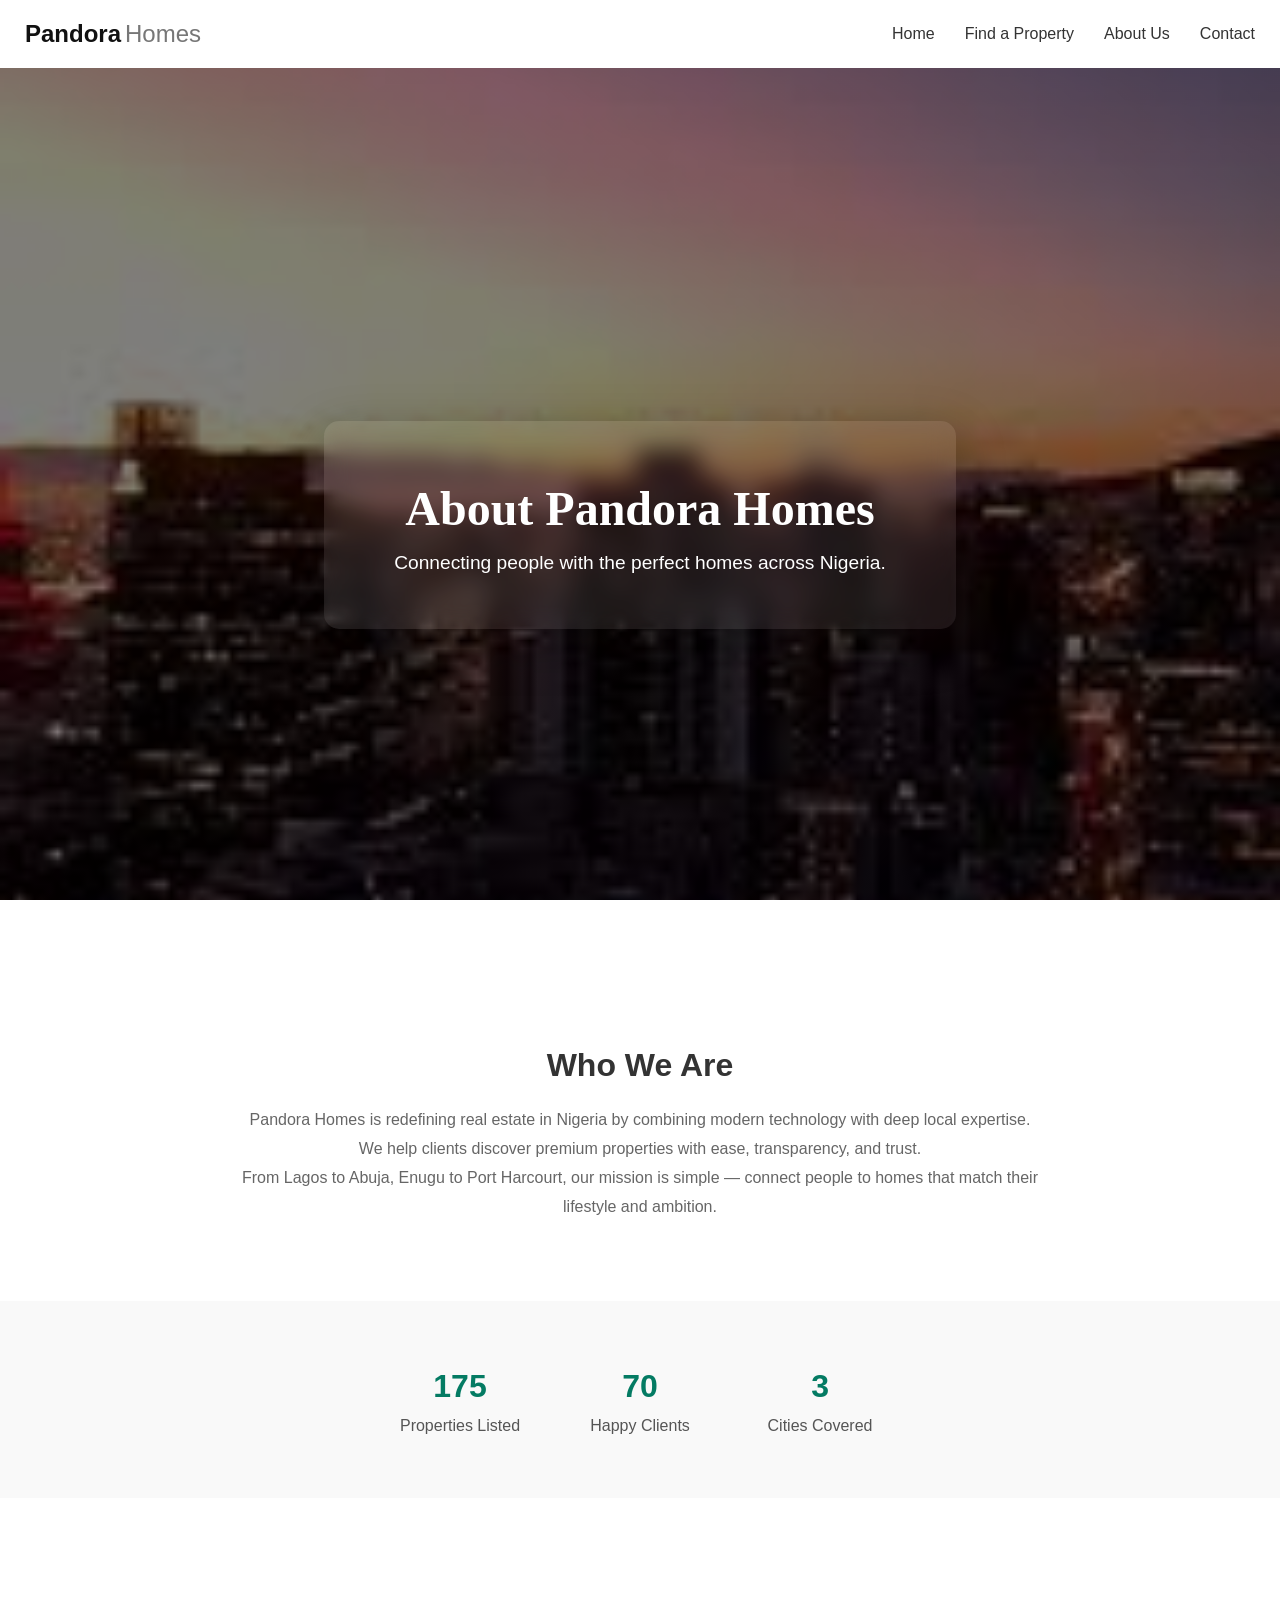
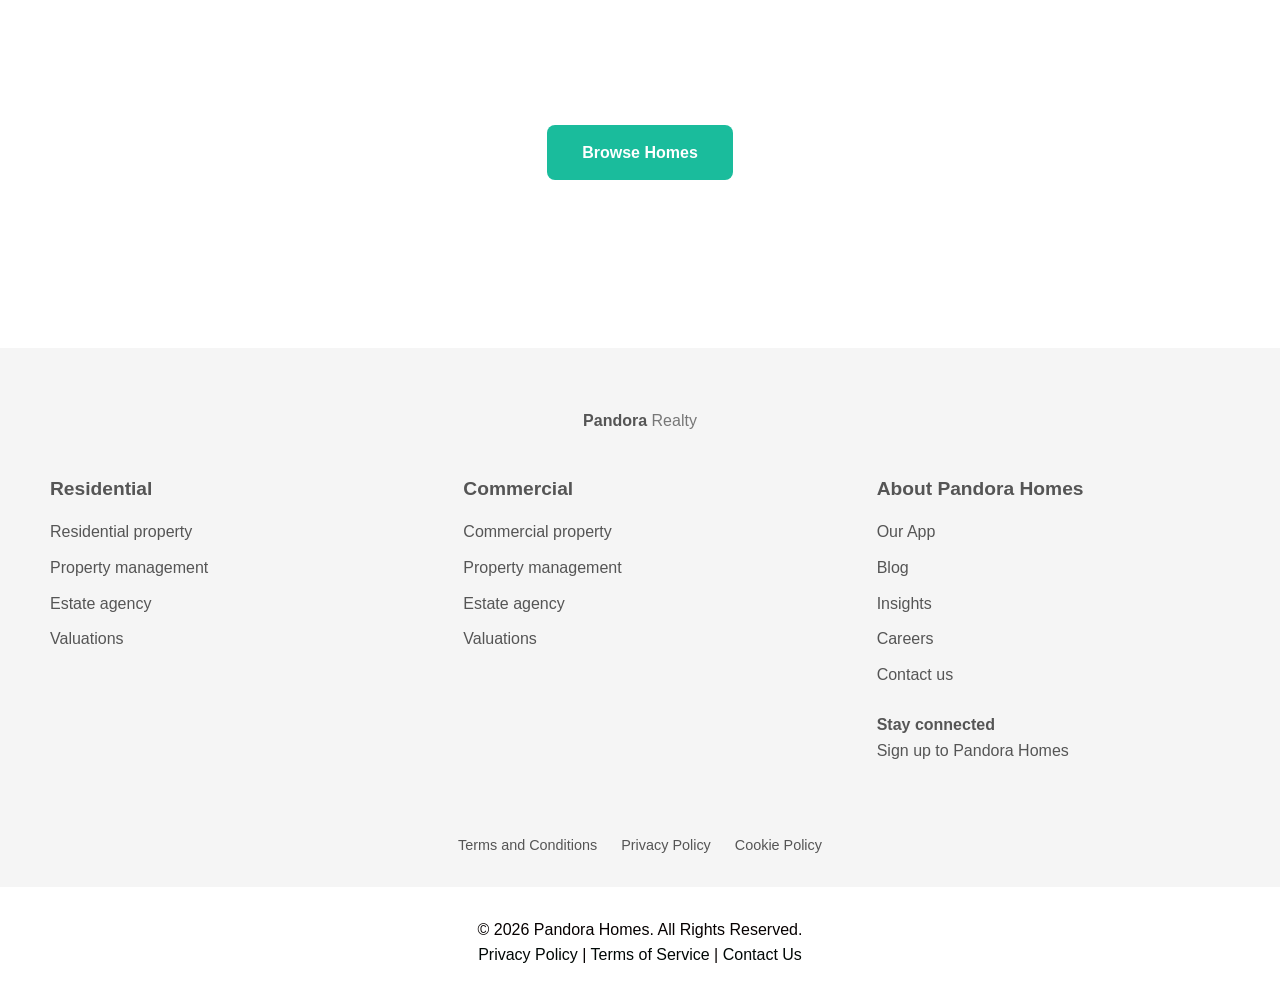
==== about.html @ b4a7bf01 "initial commit" ====
<!DOCTYPE html>
<html lang="en">
<head>
    <meta charset="UTF-8">
    <meta name="viewport" content="width=device-width, initial-scale=1.0">
    <title>About - Pandora Homes</title>
    <link rel="stylesheet" href="style.css">
</head>
<body>

<!-- HEADER -->
<header>

    <!-- MENU ICON (LEFT) -->
    <div class="menu-icon" onclick="toggleMenu()">☰</div>

    <!-- LOGO -->
<div class="logo">
    <span class="logo-bold">Pandora</span>
    <span class="logo-light">Homes</span>
</div>

    <!-- DESKTOP NAV -->
    <nav class="desktop-nav">
        <ul>
            <li><a href="index.html">Home</a></li>
            <li><a href="listings.html">Find a Property</a></li>
            <li><a href="about.html">About Us</a></li>
            <li><a href="contact.html">Contact</a></li>
        </ul>
    </nav>

</header>

<!-- MOBILE MENU (IMPORTANT: place RIGHT AFTER header) -->
<div class="mobile-menu" id="mobileMenu">

    <div class="close-btn" onclick="toggleMenu()">✕</div>

    <a href="index.html">Home</a>
    <a href="listings.html">Find a Property</a>
    <a href="about.html">About Us</a>
    <a href="contact.html">Contact Us</a>
    <a href="#">Careers</a>
    <a href="#">Insights</a>
</div>

<div id="page-content">

<!-- HERO / INTRO SECTION -->
<section class="hero about-hero">
    <div class="hero-overlay">
        <h1 class="fade-in">About Pandora Homes</h1>
        <p class="fade-in delay">
            Connecting people with the perfect homes across Nigeria.
        </p>
    </div>
</section>

<!-- ABOUT SECTION -->
<section class="about-story">

    <div class="about-container">
        <h2>Who We Are</h2>

        <p>
            Pandora Homes is redefining real estate in Nigeria by combining 
            modern technology with deep local expertise. We help clients 
            discover premium properties with ease, transparency, and trust.
        </p>

        <p>
            From Lagos to Abuja, Enugu to Port Harcourt, our mission is simple — 
            connect people to homes that match their lifestyle and ambition.
        </p>
    </div>

</section>

<section class="about-stats">

    <div class="stats-container">

        <div class="stat-box">
            <h3 class="counter" data-target="500+">0</h3>
            <p>Properties Listed</p>
        </div>

        <div class="stat-box">
            <h3 class="counter" data-target="200+">0</h3>
            <p>Happy Clients</p>
        </div>

        <div class="stat-box">
            <h3 class="counter" data-target="10+">0</h3>
            <p>Cities Covered</p>
        </div>

    </div>

</section>

<section class="about-cta">
    <h2 class="reveal">Find Your Dream Property Today</h2>
    <a href="listings.html" class="cta-btn reveal">Browse Homes</a>
</section>



<!-- LOGO -->
 <section class="pre-footer">


    <div class="pre-footer-logo">
        <span class="logo-bold">Pandora</span>
        <span class="logo-light">Realty</span>
    </div>

    <div class="pre-footer-container">

        <!-- Column 1 -->
        <div class="pre-footer-col">
            <div class="accordion-header">
                Residential <span>⌄</span>
            </div>
            <ul class="accordion-content">
                <li>Residential property</li>
                <li>Property management</li>
                <li>Estate agency</li>
                <li>Valuations</li>
            </ul>
        </div>

        <!-- Column 2 -->
        <div class="pre-footer-col">
            <div class="accordion-header">
                Commercial <span>⌄</span>
            </div>
            <ul class="accordion-content">
                <li>Commercial property</li>
                <li>Property management</li>
                <li>Estate agency</li>
                <li>Valuations</li>
            </ul>
        </div>

        <!-- Column 3 -->
        <div class="pre-footer-col">
            <div class="accordion-header">
                About Pandora Homes <span>⌄</span>
            </div>
            <ul class="accordion-content">
                <li>Our App</li>
                <li>Blog</li>
                <li>Insights</li>
                <li>Careers</li>
                <li>Contact us</li>
            </ul>

            <div class="stay-connected">
                <h4>Stay connected</h4>
                <p>Sign up to Pandora Homes</p>
            </div>
        </div>

    </div>

    <!-- Social Icons -->
    <div class="social-icons">
        <i class="fab fa-facebook-f"></i>
        <i class="fab fa-pinterest-p"></i>
        <i class="fab fa-linkedin-in"></i>
        <i class="fab fa-twitter"></i>
        <i class="fab fa-instagram"></i>
        <i class="fab fa-youtube"></i>
    </div>

    <!-- Bottom Links -->
    <div class="footer-links">
        <a href="#">Terms and Conditions</a>
        <a href="#">Privacy Policy</a>
        <a href="#">Cookie Policy</a>
    </div>

</section>

<!-- FOOTER -->
<footer>
    <p>&copy; 2026 Pandora Homes. All Rights Reserved.</p>
    <p>
        <a href="#">Privacy Policy</a> | 
        <a href="#">Terms of Service</a> | 
        <a href="contact.html">Contact Us</a> </p>
</footer>

<script src="script.js"></script>

</div>

</body>
</html>
---- style.css ----
/* =====================
   GLOBAL RESET & BODY
===================== */
* {
    margin: 0;
    padding: 0;
    box-sizing: border-box;
    font-family: 'Poppins', sans-serif;
}

body {
    background: #ffffff;
    color: #333;
    line-height: 1.6;
}

/* LINKS */
a {
    text-decoration: none;
    color: inherit;
}

a:hover {
    color: #1abc9c;
}

/* =====================
   HEADER
===================== */
header {
    width: 100%;
    padding: 15px 25px;
    background: #ffffff;
    display: flex;
    align-items: center;
    justify-content: space-between; /* keeps layout clean */
    position: fixed;
    top: 0;
    z-index: 1000;
}

.logo {
    font-size: 1.5rem;
    display: flex;
    align-items: center;
    gap: 4px;
    font-family: 'Poppins', sans-serif;
}

.logo-bold {
    font-weight: 700;
    color: #111;
}

.logo-light {
    font-weight: 400;
    color: #777;
}

nav ul {
    list-style: none;
    display: flex;
    gap: 30px;
}

nav ul li a {
    font-weight: 500;
}

/* =====================
   HERO (WITH IMAGE)
===================== */
.hero {
    height: 100vh;
    padding: 50px 20px 20px; /* FIXED: combines top + side padding */

    background: linear-gradient(rgba(0,0,0,0.55), rgba(0,0,0,0.55)),
    url("images/hero.jpg");

    background-size: cover;
    background-position: center;
    background-attachment: fixed;

    display: flex;
    flex-direction: column;
    justify-content: center;
    align-items: center;

    text-align: center;
    color: #fff;
}



/* CLEAN HERO TITLE (FIXED DUPLICATES) */
.hero-title {
    font-family: 'Playfair Display', serif;
    font-size: 4rem;
    font-weight: 700;
    letter-spacing: 1.5px;
    text-shadow: 0 5px 20px rgba(0,0,0,0.4);
    margin-bottom: 15px;
}

.hero-subtext {
    font-weight: 700;
    font-size: 1.2rem;
    margin-bottom: 20px;
}
@media (max-width: 768px) {

    .hero-title {
        font-size: 2.3rem;
        line-height: 1.2;
        text-align: center;
        padding: 0 10px;
    }

    .hero-subtext {
        font-size: 1rem;
        padding: 0 10px;
    }
    .hero {
    padding-top: 140px; /* adjusts for header */
    height: auto;
}
}

/* HERO BUTTON */
.cta-btn {
    padding: 15px 35px;
    background: #1abc9c;
    color: #fff;
    border: none;
    border-radius: 8px;
    font-size: 1rem;
    font-weight: 600;
    cursor: pointer;
    transition: all 0.3s ease;
}

.cta-btn:hover {
    background: #16a085;
    transform: scale(1.05);
}

/* =====================
   SEARCH SECTION (PREMIUM FLOAT)
===================== */
.search-section {
    text-align: center;
    padding: 60px 20px 20px;
    background: transparent;
    margin-top: -120px; /* pulls into hero */
    position: relative;
    z-index: 10;
}

.search-section h1 {
    font-size: 2.5rem;
    margin-bottom: 10px;
}

.search-section p {
    color: #666;
    margin-bottom: 25px;
}

/* FLOATING GLASS SEARCH BOX */
.search-box {
    background: rgba(255, 255, 255, 0.95);
    backdrop-filter: blur(12px);

    padding: 25px;
    border-radius: 15px;

    display: flex;
    gap: 10px;
    flex-wrap: wrap;
    justify-content: center;

    box-shadow: 0 20px 50px rgba(0,0,0,0.15);
    max-width: 950px;
    margin: auto;
    width: 100%;
}


/* Inputs */
.search-box input,
.search-box select {
    padding: 12px 15px;
    border: 1px solid #ddd;
    border-radius: 8px;
    min-width: 160px;
}

/* Button */
.search-box button {
    padding: 12px 25px;
    background: #1abc9c;
    color: #fff;
    border: none;
    border-radius: 8px;
    cursor: pointer;
    font-weight: 600;
}

.search-box button:hover {
    background: #16a085;
}
@media (max-width: 768px) {

    .search-box {
        flex-direction: column;
        align-items: stretch;
        gap: 12px;
    }

    .search-box input,
    .search-box select,
    .search-box button {
        width: 100%;
    }
}
@media (max-width: 768px) {

    .search-section {
        margin-top: -80px;
        padding: 40px 15px 10px;
    }
}

/* =====================
   PROPERTY GRID
===================== */
/* 1. THE GRID - Base style (Small Phones) */
.properties {
    display: grid;
    grid-template-columns: 1fr; /* Default: 1 column for small phones */
    gap: 20px;
    padding: 20px 15px;
    background-color: #f4f7f6;
    max-width: 1400px;
    margin: 0 auto;
}

/* 2. MEDIUM SCREENS (Large Phones & Tablets) 
   When screen is wider than 600px, switch to 2 columns */
@media (min-width: 600px) {
    .properties {
        grid-template-columns: repeat(2, 1fr); 
        gap: 25px;
        padding: 30px 5%;
    }
}

/* 3. DESKTOP SCREENS 
   When screen is wider than 1024px, switch to 3 columns */
@media (min-width: 1024px) {
    .properties {
        grid-template-columns: repeat(3, 1fr); 
        gap: 30px;
        padding: 40px 5%;
    }
}

/* --- THE REST OF YOUR CARD CSS REMAINS THE SAME --- */

.property-card {
    background: #fff;
    border-radius: 4px;
    overflow: hidden;
    box-shadow: 0 4px 12px rgba(0,0,0,0.05);
    display: flex;
    flex-direction: column;
    height: 100%;
    border: 1px solid #eaeaea;
}

/* Ensure the image height is consistent */
.card-image-container {
    position: relative;
    width: 100%;
    height: 280px; 
}

.card-image-container img {
    width: 100%;
    height: 100%;
    object-fit: cover;
}

/* Overlay Icons (No glass background) */
.card-overlays {
    position: absolute;
    bottom: 15px;
    right: 15px;
    display: flex;
    gap: 12px;
}

.overlay-icon {
    background: none; 
    backdrop-filter: none;
    color: rgba(255, 255, 255, 0.9); 
    font-size: 1.2rem;
    cursor: pointer;
    text-shadow: 0 2px 4px rgba(0,0,0,0.3);
}

/* Text and Features... */
.card-text-container { padding: 25px 15px; text-align: center; }
.property-price { color: #00bf73; font-weight: 800; font-size: 1.3rem; }
.card-features-container { display: flex; justify-content: center; gap: 20px; padding: 15px; border-top: 1px solid #f0f0f0; }

/* 3. THE CARD */
.property-card {
    background: #fff;
    border-radius: 4px;
    overflow: hidden;
    box-shadow: 0 4px 12px rgba(0,0,0,0.05);
    display: flex;
    flex-direction: column;
    height: 100%;
    border: 1px solid #eaeaea;
}

/* 4. THE IMAGE */
.card-image-container {
    position: relative;
    width: 100%;
    height: 280px; 
}

.card-image-container img {
    width: 100%;
    height: 100%;
    object-fit: cover;
}

/* 5. OVERLAYS - Glass effect removed */
.badge {
    position: absolute;
    top: 15px;
    padding: 4px 10px;
    font-size: 10px;
    font-weight: 700;
    text-transform: uppercase;
}

.badge-left-green {
    left: 15px;
    background: #00bf73;
    color: white;
}

.badge-right-black {
    right: 15px;
    background: rgba(0, 0, 0, 0.7);
    color: white;
}

.card-overlays {
    position: absolute;
    bottom: 15px;
    right: 15px;
    display: flex;
    gap: 12px; /* Slight gap between icons */
}

.overlay-icon {
    /* REMOVED: background and backdrop-filter */
    background: none; 
    backdrop-filter: none;
    
    width: auto;
    height: auto;
    display: flex;
    align-items: center;
    justify-content: center;
    
    /* Set icon color to white with slight transparency to match reference */
    color: rgba(255, 255, 255, 0.9); 
    font-size: 1.2rem;
    cursor: pointer;
    text-shadow: 0 2px 4px rgba(0,0,0,0.3); /* Optional: helps icons pop against light images */
}

/* 6. TEXT CONTENT */
.card-text-container {
    padding: 25px 15px;
    text-align: center;
}

.property-title {
    font-size: 1.15rem;
    font-weight: 600;
    margin-bottom: 10px;
    color: #1a1a1a;
}

.property-price {
    font-size: 1.3rem;
    color: #00bf73;
    font-weight: 800;
    margin-bottom: 8px;
}

.property-type {
    font-size: 0.8rem;
    color: #999;
    text-transform: uppercase;
    letter-spacing: 1px;
}

/* 7. FEATURES Row */
.card-features-container {
    display: flex;
    justify-content: center;
    gap: 20px;
    padding: 15px;
    border-top: 1px solid #f0f0f0;
}

.feature-item {
    display: flex;
    align-items: center;
    gap: 6px;
    font-size: 0.95rem;
    color: #444;
}/* =====================
   FOOTER
===================== */
footer {
    background: #ffffff;
    color: #060000;
    text-align: center;
    padding: 30px;
}

footer a {
    color: #000806;
}

/* =====================
   ABOUT & CONTACT
===================== */
.about-section,
.contact-section {
    max-width: 1000px;
    margin: 150px auto 50px auto;
    padding: 50px;
    background-color: #ffffff;
    border-radius: 15px;
    box-shadow: 0 10px 25px rgba(0,0,0,0.08);
    text-align: center;
}

.contact-info {
    margin-top: 30px;
    color: #068168;
}

/* HERO SEARCH TEXT */
.hero-search-text {
    margin-top: 40px;
}

.hero-search-text h2 {
    font-size: 2rem;
    margin-bottom: 10px;
}

.hero-search-text p {
    opacity: 0.9;
}
.contact-hero {
    height: 60vh;
    background: 
    linear-gradient(rgba(0,0,0,0.6), rgba(0,0,0,0.6)),
    url("images/contact-bg.jpg");

    background-size: cover;
    background-position: center;

    display: flex;
    flex-direction: column;
    justify-content: center;
    align-items: center;

    color: #fff;
    text-align: center;
}
/* SEARCH BOX */
.search-box {
    margin-top: 20px;

    background: rgba(255,255,255,0.95);
    backdrop-filter: blur(10px);

    padding: 20px;
    border-radius: 12px;

    display: flex;
    gap: 10px;
    flex-wrap: wrap;
    justify-content: center;

    box-shadow: 0 10px 30px rgba(0,0,0,0.2);
}

.search-box input,
.search-box select {
    padding: 12px;
    border: 1px solid #ddd;
    border-radius: 6px;
}

.search-box button {
    padding: 12px 25px;
    background: #1abc9c;
    color: #fff;
    border: none;
    border-radius: 6px;
}
/* =====================
   MOBILE FIXES ONLY
===================== */
@media (max-width: 768px) {

    /* FIX HERO TEXT OVERLAP */
    .hero {
        padding-top: 50px; /* more space for fixed header on mobile */
        height: auto; /* allow content expand properly */
        padding-bottom: 60px;
    }

    /* FIX SEARCH BOX OVERLAPPING LISTINGS */
    .search-box {
        margin-bottom: 40px; /* creates space before listings */
    }

    /* KEEP SEARCH ELEMENTS CLEAN */
    .search-box input,
    .search-box select,
    .search-box button {
        max-width: 100%; /* full width on mobile */
    }
}
/* =====================
   NO RESULTS CARD
===================== */
.no-results {
    display: none; /* initially hidden */
    text-align: center;
    margin: 50px auto;
}

.no-results-card {
    display: inline-block;
    padding: 30px 40px;
    background: #fff;
    border-radius: 15px;
    box-shadow: 0 10px 25px rgba(0,0,0,0.1);
    text-align: center;
    transition: all 0.3s ease;
}

.no-results-card p {
    font-size: 1.5rem;
    font-weight: 600;
    margin-bottom: 10px;
}

.no-results-card span {
    font-size: 1rem;
    color: #555;
    margin-bottom: 20px;
    display: block;
}

.no-results-card button {
    padding: 10px 25px;
    background: #1abc9c;
    color: #fff;
    border: none;
    border-radius: 8px;
    font-weight: 600;
    cursor: pointer;
    transition: all 0.3s ease;
}

.no-results-card button:hover {
    background: #16a085;
    transform: scale(1.05);
}
/* =====================
   PRE FOOTER SECTION
===================== */
.pre-footer {
    background: #f5f5f5;
    padding: 60px 50px 30px;
}

/* DESKTOP LAYOUT */
.pre-footer-container {
    display: grid;
    grid-template-columns: repeat(3, 1fr);
    gap: 60px;
    max-width: 1200px;
    margin: auto;
    align-items: start;
}

/* LOGO */
.pre-footer-logo {
    text-align: center;
    margin-bottom: 40px;
}

.logo-text {
    font-family: 'Playfair Display', serif;
    font-size: 2.8rem; /* bigger */
    font-weight: 700;
    color: #000a08;
    letter-spacing: 1px;
}
@media (max-width: 768px) {
    .logo-text {
        font-size: 2.2rem;
    }
}
/* DESKTOP HEADERS */
.accordion-header {
    font-size: 1.2rem;
    font-weight: 600;
    margin-bottom: 15px;
    cursor: default;
}

.accordion-header span {
    display: none; /* hide arrow on desktop */
}

/* DESKTOP LIST */
.accordion-content {
    display: block;
}

.pre-footer-col ul {
    list-style: none;
    padding: 0;
}

.pre-footer-col ul li {
    margin-bottom: 10px;
    color: #555;
}

/* Stay Connected */
.stay-connected {
    margin-top: 25px;
}

/* SOCIAL ICONS */
.social-icons {
    text-align: center;
    margin-top: 40px;
    font-size: 1.8rem;
    display: flex;
    justify-content: center;
    gap: 20px;
    opacity: 0.7;
}

/* FOOTER LINKS */
.footer-links {
    text-align: center;
    margin-top: 30px;
    font-size: 0.9rem;
}

.footer-links a {
    margin: 0 10px;
    color: #555;
}

.footer-links a:hover {
    color: #1abc9c;
}

/* =====================
   MOBILE VERSION (ACCORDION)
===================== */
@media (max-width: 768px) {

    .pre-footer {
        padding: 40px 20px;
    }

    .pre-footer-container {
        display: block;
        text-align: left;
    }

    /* ACCORDION STYLE */
    .accordion-header {
        width: 100%;
        padding: 18px 0;
        border-bottom: 1px solid #0c0000;
        font-size: 1.1rem;
        display: flex;
        justify-content: space-between;
        align-items: center;
        cursor: pointer;
    }

    .accordion-header span {
        display: block;
    }

    /* HIDE CONTENT */
    .accordion-content {
        display: none;
        padding: 10px 0 15px;
    }

    /* SHOW WHEN ACTIVE */
    .accordion-content.active {
        display: block;
    }

    /* LIST FIX */
    .pre-footer-col ul {
        list-style: none;
        padding-left: 0;
        margin: 0;
    }

    .pre-footer-col ul li {
        padding: 8px 0;
    }

    /* SOCIAL */
    .social-icons {
        font-size: 1.5rem;
    }

    /* LINKS STACK */
    .footer-links {
        display: flex;
        flex-direction: column;
        gap: 10px;
    }
}
/* =====================
   FORCE DESKTOP LAYOUT (FINAL FIX)
===================== */
@media (min-width: 769px) {

    .pre-footer-container {
        display: grid !important;
        grid-template-columns: repeat(3, 1fr) !important;
        gap: 60px !important;
        align-items: start !important;
    }

    .accordion-content {
        display: block !important;
    }

    .accordion-header {
        border: none !important;
        cursor: default !important;
        margin-bottom: 15px;
    }

    .accordion-header span {
        display: none !important;
    }

    .pre-footer-col {
        width: 100%;
    }
}
@media (max-width: 768px) {
    header {
        padding: 15px 20px; /* smaller */
    }

    .logo {
        font-size: 1.3rem; /* reduce logo size */
    }
}
/* =====================
   MOBILE NAV FINAL FIX
===================== */

/* HAMBURGER ICON */
.menu-icon {
    font-size: 1.8rem;
    cursor: pointer;
    display: none; /* hidden on desktop */
    z-index: 3000;
}

/* MOBILE MENU PANEL */
.mobile-menu {
    position: fixed;
    top: 0;
    left: -100%;
    width: 70%;
    height: 100%;
    background: #fff;
    padding: 60px 20px;
    display: flex;
    flex-direction: column;
    gap: 20px;
    transition: 0.4s ease;
    z-index: 2000;

    box-shadow: 5px 0 15px rgba(0,0,0,0.2);
}

/* ACTIVE MENU */
.mobile-menu.active {
    left: 0;
}

/* LINKS */
.mobile-menu a {
    font-size: 1.2rem;
    border-bottom: 1px solid #eee;
    padding-bottom: 10px;
}

/* CLOSE BUTTON */
.close-btn {
    font-size: 2rem;
    cursor: pointer;
    margin-bottom: 20px;
    
    align-self: flex-end; 
}

/* 1. THE MOVEMENT - Keep this exactly as is */
#page-content {
    transition: transform 0.4s ease;
    width: 100%;
    position: relative;
    background-color: #fff;
}

#page-content.shift {
    transform: translateX(70%);
}

/* 2. THE HEADER FADE - No more "all" transition here */
#page-content.shift header {
    background-color: transparent !important;
    opacity: 0; 
    pointer-events: none; /* Stops you from clicking invisible buttons */
}

/* =====================
    MOBILE ONLY
===================== */
@media (max-width: 768px) {
    .menu-icon {
        display: block;
        cursor: pointer;
    }

    .desktop-nav {
        display: none;
    }

    header {
        padding: 0px 15px;
        height: 30px;
        display: flex;
        align-items: center;
        justify-content: flex-start;
        gap: 12px;
        background-color: #fff;
        box-sizing: border-box;
        position: relative;
        width: 100%;

        /* FIX: Only animate the fade, NOT the layout/size */
        transition: opacity 0.4s ease, background-color 0.4s ease;
    }

    .logo {
        font-size: 1.3rem;
        position: absolute;
        left: 50%;
        transform: translateX(-50%);
        /* Keep this: prevents the logo from sliding around */
        transition: none !important; 
    }
}
/* =====================
   AGENTS SECTION
===================== */
.agents-section {
    padding: 60px 20px;
    text-align: center;
    background: #f9f9f9;
}

.agents-section h2 {
    font-size: 2rem;
    margin-bottom: 40px;
}

/* CONTAINER */
.agents-container {
    display: flex;
    justify-content: center;
    gap: 40px;
    flex-wrap: wrap;
}

/* CARD */
.agent-card {
    background: #fff;
    padding: 25px 20px;
    border-radius: 15px;
    width: 260px;
    text-align: center;
    box-shadow: 0 10px 25px rgba(0,0,0,0.08);
    transition: 0.3s;
}

.agent-card:hover {
    transform: translateY(-8px);
}

/* IMAGE (CIRCLE) */
.agent-card img {
    width: 110px;
    height: 110px;
    border-radius: 50%;
    object-fit: cover;
    margin-bottom: 15px;
}

/* NAME */
.agent-card h3 {
    margin-bottom: 5px;
}

/* ROLE */
.agent-card p {
    color: #777;
    font-size: 0.9rem;
    margin-bottom: 15px;
}

/* ACTION ICONS */
.agent-actions {
    display: flex;
    justify-content: center;
    gap: 15px;
}

.agent-actions a {
    width: 40px;
    height: 40px;
    background: #1abc9c;
    color: #fff;
    border-radius: 50%;
    display: flex;
    align-items: center;
    justify-content: center;
    transition: 0.3s;
}

.agent-actions a:hover {
    background: #16a085;
    transform: scale(1.1);
}

/* =====================
   MOBILE OPTIMIZATION
===================== */
@media (max-width: 768px) {

    .agents-container {
        flex-direction: column;
        align-items: center;
    }

    .agent-card {
        width: 90%;
    }

    .agents-section h2 {
        font-size: 1.6rem;
    }
}
.agent-actions a i {
    line-height: 1;
}
/* =====================
   AGENT ICON PREMIUM EFFECT
===================== */

.agent-actions a {
    width: 55px;
    height: 55px;
    background: #1abc9c;
    border-radius: 50%;
    display: flex;
    align-items: center;
    justify-content: center;
    
    color: #fff;
    font-size: 1.2rem;

    transition: all 0.35s ease;
    position: relative;
    overflow: hidden;
}

/* ICON HOVER EFFECT */
.agent-actions a:hover {
    transform: translateY(-6px) scale(1.1);
    box-shadow: 0 10px 25px rgba(26, 188, 156, 0.5);
}

/* ICON INSIDE ANIMATION */
.agent-actions a i {
    transition: transform 0.4s ease;
}

.agent-actions a:hover i {
    transform: scale(1.2) rotate(5deg);
}

/* GLOW RING EFFECT */
.agent-actions a::before {
    content: "";
    position: absolute;
    width: 100%;
    height: 100%;
    border-radius: 50%;
    background: rgba(26, 188, 156, 0.4);
    opacity: 0;
    transition: 0.4s;
}

.agent-actions a:hover::before {
    transform: scale(1.6);
    opacity: 1;
}

/* INDIVIDUAL BRAND COLORS (PREMIUM TOUCH) */
.agent-actions a:nth-child(1):hover {
    background: #27ae60; /* phone */
}

.agent-actions a:nth-child(2):hover {
    background: #2c3e50; /* email */
}

.agent-actions a:nth-child(3):hover {
    background: #25D366; /* WhatsApp */
}
.agent-actions {
    display: flex;
    justify-content: center;
    gap: 15px;
    margin-top: 15px;
}
/* =====================
   DESKTOP & TABLET FIX
===================== */
@media (min-width: 769px) {

    /* Make the container allow space for cards to be side-by-side */
    .agents-container {
        flex-wrap: nowrap; /* Forces them to stay in one row on desktop */
        gap: 30px;
    }

    /* Increase the card width slightly to fit the 55px icons */
    .agent-card {
        width: 320px; 
        min-height: 400px; /* Keeps all cards the same height */
        display: flex;
        flex-direction: column;
        justify-content: space-between; /* Pushes icons to the bottom evenly */
    }

    /* Ensure the icon row doesn't wrap or overlap */
    .agent-actions {
        flex-wrap: nowrap;
        width: 100%;
        padding-top: 10px;
    }
}
/* =====================
   TABLET FIX (481px to 768px)
===================== */
@media screen and (min-width: 481px) and (max-width: 768px) {
    
    .agent-card {
        width: 80% !important; /* Narrow the card slightly so it doesn't stretch too far */
        max-width: 400px;
        margin: 20px auto;
        
        /* Force the content to stay stacked vertically */
        display: flex !important;
        flex-direction: column !important;
        align-items: center !important;
        padding: 30px 20px !important;
    }

    .agent-actions {
        /* Ensure the icons stay in a neat row at the bottom */
        display: flex !important;
        justify-content: center !important;
        gap: 15px !important;
        margin-top: 20px !important;
        width: 100% !important;
    }

    /* Prevent the image from floating to the left */
    .agent-card img {
        margin: 0 auto 15px auto !important;
    }
}
/* =====================
   CONTACT HERO UPGRADE
===================== */

.contact-hero {
    height: 65vh;

    background:
    linear-gradient(rgba(0,0,0,0.55), rgba(0,0,0,0.55)),
    url("images/contact-bg.jpg");

    background-size: cover;
    background-position: center;
    background-attachment: fixed;

    display: flex;
    justify-content: center;
    align-items: center;
}

/* GLASS BOX */
.hero-overlay {
    background: rgba(255,255,255,0.08); /* 🔥 transparent */
    backdrop-filter: blur(12px);

    padding: 50px 70px;
    border-radius: 15px;

    text-align: center;
    color: #fff;

    box-shadow: 0 15px 50px rgba(0,0,0,0.3);
}

/* TEXT */
.hero-overlay h1 {
    font-size: 3rem;
    font-family: 'Playfair Display', serif;
}

.hero-overlay p {
    font-size: 1.2rem;
    opacity: 0.9;
}

/* ANIMATION */
.fade-in {
    opacity: 0;
    transform: translateY(30px);
    animation: fadeUp 1s ease forwards;
}

.fade-in.delay {
    animation-delay: 0.4s;
}

@keyframes fadeUp {
    to {
        opacity: 1;
        transform: translateY(0);
    }
}
@media (max-width: 768px) {
    .contact-hero {
        background-attachment: scroll; /* prevents mobile bug */
        height: 55vh;
    }

    .hero-overlay {
        padding: 25px;
    }

    .hero-overlay h1 {
        font-size: 2rem;
    }

    .hero-overlay p {
        font-size: 1rem;
    }
}
/* =====================
   PREMIUM CONTACT CARD
===================== */

.contact-premium {
    margin-top: -80px; /* 🔥 pulls card into hero */
    display: flex;
    justify-content: center;
    padding: 0 20px;
    position: relative;
    z-index: 10;
}

.contact-card {
    background: rgba(255,255,255,0.95);
    backdrop-filter: blur(12px);

    padding: 40px;
    border-radius: 15px;

    text-align: center;

    box-shadow: 0 20px 60px rgba(0,0,0,0.15);

    max-width: 600px;
    width: 100%;
}

/* TEXT */
.contact-card h2 {
    font-size: 1.8rem;
    margin-bottom: 10px;
}

.contact-card p {
    color: #666;
    margin-bottom: 25px;
}

/* OPTIONS */
.contact-options {
    display: flex;
    justify-content: center;
    gap: 20px;
    flex-wrap: wrap;
}

.contact-box {
    display: flex;
    flex-direction: column;
    align-items: center;
    gap: 8px;

    padding: 15px 20px;
    border-radius: 10px;

    background: #f9f9f9;

    transition: 0.3s ease;
}

/* ICONS */
.contact-box i {
    font-size: 1.5rem;
    color: #1abc9c;
}

/* HOVER EFFECT */
.contact-box:hover {
    background: #047b63;
    color: #fff;
    transform: translateY(-5px);
}

.contact-box:hover i {
    color: #fff;
}
@media (max-width: 768px) {

    .contact-premium {
        margin-top: -50px;
    }

    .contact-card {
        padding: 25px;
    }

    .contact-options {
        flex-direction: column;
        gap: 15px;
    }
}
/* =====================
   ABOUT HERO
===================== */
.about-hero {
    height: 100vh; /* 🔥 full screen (fixes rectangular issue) */

    background:
    linear-gradient(rgba(0,0,0,0.5), rgba(0,0,0,0.5)),
    url("images/about-bg.jpg");

    background-size: cover;
    background-position: center;
    background-attachment: fixed;

    display: flex;
    justify-content: center;
    align-items: center;
}

/* =====================
   STORY
===================== */
.about-story {
    padding: 80px 20px;
    text-align: center;
}

.about-container {
    max-width: 800px;
    margin: auto;
}

.about-container h2 {
    font-size: 2rem;
    margin-bottom: 15px;
}

.about-container p {
    color: #666;
    line-height: 1.8;
}

/* =====================
   STATS
===================== */
.about-stats {
    background: #f9f9f9;
    padding: 60px 20px;
}

.stats-container {
    display: flex;
    justify-content: center;
    align-items: center;
    gap: 60px;
    flex-wrap: wrap;
    text-align: center;
}

.stat-box h3 {
    font-size: 2rem;
    color: #047b63;
    min-width: 120px;
}

.stat-box p {
    color: #555;
}

/* =====================
   CTA
===================== */
.about-cta {
    height: 60vh;

    background:
    linear-gradient(rgba(0,0,0,0.6), rgba(0,0,0,0.6)),
    url("images/about-bg.jpg"); /* 🔥 same image */

    background-size: cover;
    background-position: bottom; /* 🔥 shows lower part */
    background-attachment: fixed;

    display: flex;
    flex-direction: column;
    justify-content: center;
    align-items: center;

    text-align: center;
    color: #fff;
}

.about-cta h2 {
    margin-bottom: 20px;
}
@media (max-width: 768px) {

    .about-hero,
    .about-cta {
        background-attachment: scroll; /* fixes mobile */
        height: 70vh;
    }

    .hero-overlay {
        padding: 25px;
    }

    .stats-container {
        flex-direction: column;
        gap: 25px;
    }
}
.reveal {
    opacity: 0;
    transform: translateY(40px);
    transition: all 0.8s ease;
}

.reveal.active {
    opacity: 1;
    transform: translateY(0);
}

/* =====================
   HERO TEXT ANIMATION
===================== */
.hero-overlay h1,
.hero-overlay p {
    opacity: 0;
    transform: translateY(40px);
    animation: fadeUp 3s ease forwards;
}

.hero-overlay p {
    animation-delay: 0.4s;
}

/* =====================
   STATS ANIMATION (FADE IN)
===================== */
.stat-box {
    opacity: 0;
    transform: translateY(40px);
    animation: fadeUp 1s ease forwards;
}

.stat-box:nth-child(1) { animation-delay: 0.2s; }
.stat-box:nth-child(2) { animation-delay: 0.4s; }
.stat-box:nth-child(3) { animation-delay: 0.6s; }

/* =====================
   CTA RECTANGLE + ANIMATION
===================== */
.about-cta {
    height: 50vh; /* rectangular */
}

.about-cta h2,
.about-cta .cta-btn {
    opacity: 0;
    transform: translateY(40px);
    animation: fadeUp 1s ease forwards;
}

.about-cta .cta-btn {
    animation-delay: 0.4s;
}

/* =====================
   KEYFRAME
===================== */
@keyframes fadeUp {
    to {
        opacity: 1;
        transform: translateY(0);
    }
}
/* =====================
   SCROLL REVEAL (JS-TRIGGERED)
===================== */

/* 1. Initial Hidden State */
.reveal {
    opacity: 0;
    transform: translateY(50px); /* Starts 50px lower */
    transition: all 0.8s cubic-bezier(0.25, 0.46, 0.45, 0.94); /* Smooth transition */
    visibility: hidden; /* Prevents interaction before reveal */
}

/* 2. Active Revealed State */
.reveal.active {
    opacity: 1;
    transform: translateY(0); /* Moves to original position */
    visibility: visible;
}
/* =====================
   MAP IN GRID FIX
===================== */
.map-card {
    grid-column: span 1; /* Occupies one slot beside the cards */
    display: flex;
    height: 100%;
}

.map-card iframe {
    flex-grow: 1;
    box-shadow: 0 5px 15px rgba(0,0,0,0.08);
}
.property-card {
    transition: transform 0.3s ease, box-shadow 0.3s ease;
}

.property-card:hover {
    transform: translateY(-10px); /* Lifts the card up slightly */
    box-shadow: 0 12px 30px rgba(0,0,0,0.15); /* Deepens the shadow */
}
/* Container styling to match your input boxes */
.custom-dropdown {
    position: relative;
    width: 100%;
    background: white;
    border: 1px solid #ccc;
    border-radius: 4px;
    cursor: pointer;
}

.dropdown-trigger {
    padding: 12px;
    display: flex;
    justify-content: space-between;
    align-items: center;
}

/* THE DARK MENU - This matches your Location dropdown image */
.dropdown-menu {
    display: none; /* Hidden until clicked */
    position: absolute;
    top: 100%;
    left: 0;
    width: 100%;
    background-color: #1a1a1a; /* Dark background */
    z-index: 1000;
    border-radius: 0 0 4px 4px;
    max-height: 200px;
    overflow-y: auto;
}

/* Individual Items */
.dropdown-item {
    padding: 10px 15px;
    color: white; /* White text */
    font-size: 14px;
}

.dropdown-item:hover {
    background-color: #333; /* Slightly lighter on hover */
}

/* Show menu when active */
.custom-dropdown.active .dropdown-menu {
    display: block;
}
/* --- Master Layout for Desktop --- */
.property-container { padding: 40px 8%; max-width: 1300px; margin: 0 auto; }
/* Pushes the content down so it isn't hidden under the fixed top navigation */
body {
    padding-top: 60px; /* Adjust this number (e.g., 90px or 100px) until the title is fully visible */
}

/* Ensure the property container has a consistent starting point */
.property-container {
    margin-top: 20px;
}
/* Combined & Corrected Header Fix */
.desktop-header-block {
    display: flex;
    justify-content: space-between; 
    align-items: flex-start;
    gap: 40px; 
    width: 100%;
}

.header-left {
    flex: 1; 
    min-width: 0; 
}

.price-main {
    /* Functional Fixes */
    white-space: nowrap; /* Prevents text from cutting off or wrapping */
    flex-shrink: 0;      /* Prevents the title from pushing the price */
    
    /* Your Style Preferences */
    font-size: 2.4rem; 
    font-weight: 800; 
    color: #111; 
    text-align: right;
    display: block;
    margin-bottom: 10px;
}

.desktop-actions { 
    display: flex; 
    gap: 10px; 
    margin-top: 10px; 
    justify-content: flex-end; 
}

.action-btn { 
    border: 1px solid #ddd; 
    background: #fff; 
    padding: 8px 12px; 
    border-radius: 4px; 
    cursor: pointer; 
}

/* Desktop Gallery Grid */
.gallery-wrapper { display: grid; grid-template-columns: 2fr 1fr; gap: 12px; height: 550px; }
.side-photos-grid { display: grid; grid-template-columns: 1fr 1fr; grid-template-rows: 1fr 1fr; gap: 12px; }
.main-photo-box img, .side-photos-grid img { width: 100%; height: 100%; object-fit: cover; border-radius: 4px; }

/* Desktop Stats Bar (Hidden on Mobile) */
.desktop-details-bar {
    display: flex;
    justify-content: space-between;
    background: #fff;
    padding: 30px;
    border: 1px solid #eee;
    margin-top: 30px;
}
.detail-item { display: flex; flex-direction: column; gap: 5px; }
.detail-value { font-size: 1.2rem; font-weight: 700; display: flex; align-items: center; gap: 10px; }
.detail-sub { font-size: 0.85rem; color: #777; text-transform: uppercase; letter-spacing: 0.5px; }

/* Visibility Toggles */
.mobile-header-block, .mobile-floating-agent, .mobile-gallery-overlay { display: none; }

/* --- Mobile View Adjustments --- */
@media (max-width: 768px) {
    .desktop-header-block, .side-photos-grid, .desktop-details-bar { display: none !important; }
    
    .property-container { padding: 0; }
    .gallery-wrapper { grid-template-columns: 1fr; height: 320px; }
    .main-photo-box { position: relative; }
    .main-photo-box img { border-radius: 0; }

    .mobile-gallery-overlay {
        display: flex; position: absolute; top: 15px; right: 15px;
        background: rgba(0,0,0,0.6); color: #fff; padding: 5px 12px; border-radius: 4px;
    }

    .mobile-header-block { display: block; padding: 20px; }
    .mobile-title-row { display: flex; justify-content: space-between; }
    .mobile-price-tag { font-size: 1.8rem; font-weight: 800; color: #00bf73; margin-top: 15px; }
    
    .mobile-info-right { display: flex; gap: 10px; }
    .mobile-icon-btn { border: 1px solid #eee; background: #fff; padding: 10px; border-radius: 6px; }

    /* Agent Bar Styling */
    .mobile-floating-agent {
        display: flex; position: fixed; bottom: 0; left: 0; width: 100%;
        background: #fff; padding: 12px 20px; box-shadow: 0 -5px 15px rgba(0,0,0,0.1);
        justify-content: space-between; align-items: center; z-index: 9999;
    }
    .agent-profile img { width: 45px; height: 45px; border-radius: 50%; }
    .action-green { width: 44px; height: 44px; background: #00bf73; color: white; border-radius: 8px; display: flex; align-items: center; justify-content: center; text-decoration: none; }
}


/* Fix for the Mobile View (Screenshot 163853) */
@media (max-width: 768px) {
    .desktop-header-block, .side-photos-grid, .desktop-details-bar {
        display: none !important; /* Hide desktop parts */
    }
    
    .mobile-header-block {
        display: block;
        padding: 15px;
    }

    #property-img {
        width: 100%;
        height: auto;
        display: block;
    }

    .mobile-price-tag {
        color: #00bf73; /* Green price from your reference */
        font-weight: bold;
        font-size: 1.5rem;
    }
}

/* Ensure images actually show up */
img {
    max-width: 100%;
    object-fit: cover;
}
/* --- Fix 1: Desktop Price Cut-off (Screenshot 11) --- */
.header-right {
    display: flex;
    flex-direction: column;
    align-items: flex-end;
    flex-shrink: 0; /* Prevents the price from being squished */
    min-width: 300px; /* Ensures space for the ₦ sign and zeros */
}


/* --- Fix 2: Responsive Fixes for Mobile (max-width: 768px) --- */
@media (max-width: 768px) {
    
    /* A. Fix the too-small image (Screenshot 12) */
    .gallery-wrapper {
        display: block !important; /* Forces simple vertical flow */
        height: auto !important; /* Removes the fixed desktop grid height */
    }

    .main-photo-box {
        width: 100vw; /* Fills full screen width */
        height: 350px; /* Set a substantial mobile height */
        margin-left: -20px; /* Counteracts parent padding to go full-bleed */
        margin-right: -20px;
    }

    #property-img {
        width: 100%;
        height: 100%;
        object-fit: cover; /* Crops image to fill without stretching */
        border-radius: 0; /* Full bleed look */
    }

    /* B. Make Like/Share Icons Square (Screenshot 12) */
    .mobile-info-right {
        display: flex;
        gap: 10px;
        flex-shrink: 0;
    }

    .mobile-icon-btn {
        display: flex;
        align-items: center;
        justify-content: center;
        width: 44px;  /* Equal width and height for square */
        height: 44px;
        padding: 0;
        border: 1px solid #eee;
        border-radius: 8px; /* Slightly rounded squares */
        font-size: 1.2rem;
    }

    /* C. Fix Agent Bar Icons: Side-by-Side and Sizing (Screenshot 12) */
    .mobile-floating-agent {
        display: flex;
        position: fixed;
        bottom: 0;
        left: 0;
        width: 100%;
        background: #fff;
        padding: 12px 15px;
        box-shadow: 0 -5px 15px rgba(0,0,0,0.1);
        justify-content: space-between; /* Space profile from buttons */
        align-items: center;
        z-index: 10000; /* Ensure it floats above everything */
    }

    .agent-quick-actions {
        display: flex;
        gap: 8px; /* Small space between square buttons */
        justify-content: flex-end; /* Buttons sit together on the right */
        flex-shrink: 0;
    }

    /* D. Square, Colorized Mobile Buttons */
    .action-btn-sq {
        width: 42px;  /* Slightly smaller for the bar */
        height: 42px; /* Perfect square */
        display: flex;
        align-items: center;
        justify-content: center;
        border-radius: 8px;
        font-size: 1.2rem;
        text-decoration: none; /* Removes link underline */
    }

    /* Green colors matching the reference standard */
    .whatsapp { background-color: #00bf73; color: white; }
    .phone { background-color: #00bf73; color: white; }
    
    /* Unique color for the new Email icon */
    .email { background-color: #fff; border: 1px solid #00bf73; color: #00bf73; }
}
/* Note the commas after each line—these are essential! */
.search-bar, 
.filter-container, 
#search-bar { 
    display: none !important; 
}
/* --- Property Description Section --- */
.property-description {
    padding: 30px 20px;
    background-color: #fff;
    line-height: 1.8; /* Better readability */
    color: #444;
}

.property-description h2 {
    font-size: 24px;
    color: #000;
    margin-bottom: 15px;
    border-left: 5px solid #28a745; /* Green accent bar */
    padding-left: 15px;
}

.property-description h3 {
    font-size: 20px;
    color: #222;
    margin-top: 30px;
    margin-bottom: 10px;
    text-transform: uppercase;
    letter-spacing: 1px;
}

.property-description p {
    margin-bottom: 20px;
}

/* --- Styling the Lists --- */
.property-description ul {
    list-style: none; /* Remove default dots */
    padding: 0;
    margin-bottom: 25px;
}

.property-description ul li {
    padding: 10px 0;
    border-bottom: 1px solid #eee; /* Subtle separator */
    display: flex;
    align-items: flex-start;
}

/* Adding a custom checkmark or bullet */
.property-description ul li::before {
    content: "✔";
    color: #28a745;
    font-weight: bold;
    margin-right: 15px;
}

/* --- The CTA Box (Viewing Button) --- */
.cta-box {
    background: #f9f9f9;
    border: 1px solid #ddd;
    border-radius: 12px;
    padding: 30px;
    text-align: center;
    margin-top: 40px;
    box-shadow: 0 4px 15px rgba(0,0,0,0.05);
}

.cta-box h4 {
    color: #000;
    font-size: 20px;
    margin-bottom: 10px;
}

.viewing-btn {
    background-color: #000;
    color: #fff;
    border: none;
    padding: 15px 35px;
    font-size: 16px;
    font-weight: bold;
    border-radius: 6px;
    cursor: pointer;
    transition: background 0.3s ease;
    margin-top: 10px;
}

.viewing-btn:hover {
    background-color: #28a745; /* Turns green when hovered */
}
.status-badges {
    display: flex; /* Keeps badges in a row */
    gap: 10px;    /* Space between the two badges */
    margin-bottom: 15px;
}

.badge {
    padding: 5px 12px;
    font-size: 12px;
    font-weight: 700;
    border-radius: 4px;
    color: #fff;
    text-transform: uppercase;
}

.badge.featured {
    background-color: #79c321; /* The Ikate Green */
}

.badge.for-sale {
    background-color: #4a4a4a; /* The Dark Grey */
}
.status-badges {
    display: flex !important;
    position: relative;
    z-index: 999; /* This pushes them to the very front layer */
    margin-bottom: 15px;
    gap: 10px;
}

/* --- FIX 1: GLOBAL BADGE RULES (Applies everywhere) --- */
.badge {
    display: inline-block !important;
    width: auto !important;         /* Prevents the "oversized" look */
    padding: 5px 12px;
    border-radius: 4px;
    font-size: 12px;
    font-weight: bold;
    text-transform: uppercase;
    white-space: nowrap;            /* Keeps text on one line */
}

/* --- FIX 2: PROPERTY CARDS (Listing Pages) --- */
/* This targets badges ONLY when they are inside a card */
.property-card .status-badges {
    display: flex !important;
    flex-direction: row !important;
    gap: 5px;
    position: absolute;             /* Floats them on the image */
    top: 10px;
    left: 10px;
    z-index: 10;
    width: auto !important;         /* Stops the giant bars */
}

/* --- FIX 3: INDIVIDUAL PROPERTY PAGE (Details Page) --- */
/* This targets badges ONLY on the specific property view */
.property-container .status-badges, 
.mobile-header-block .status-badges {
    display: flex !important;
    position: relative !important;  /* Stops them from floating over text */
    margin-bottom: 10px;            /* Pushes the title down slightly */
    top: 0 !important;
    left: 0 !important;
    width: auto !important;
    gap: 8px;
}
/* This targets the badges ONLY on the property details page */
.property-container .status-badges, 
.mobile-header-block .status-badges {
    position: relative !important; /* Forces badges to take up actual space */
    display: flex !important;      /* Sits them side-by-side */
    flex-direction: row !important;
    gap: 8px;
    margin-bottom: 15px;           /* Pushes the "Luxury Apartment" title down */
    top: 0 !important;             /* Resets the floating position */
    left: 0 !important;            /* Resets the floating position */
    width: auto !important;
}

/* Ensures the badges themselves stop floating */
.property-container .badge,
.mobile-header-block .badge {
    position: static !important;   /* Completely removes absolute behavior */
}
.details-section {
    padding: 40px 0;
    background-color: #fff;
}

.details-main-title {
    font-size: 24px;
    font-weight: 700;
    margin-bottom: 5px;
}

.updated-date {
    font-size: 14px;
    color: #888;
    margin-bottom: 25px;
}

.details-box {
    background-color: #f0f9ff; /* Light Sky Blue */
    border: 1px solid #bae6fd;
    border-radius: 8px;
    padding: 30px;
    max-width: 600px; /* Limits width like your screenshot */
}

.detail-item {
    display: flex;
    justify-content: space-between;
    padding: 15px 0;
    border-bottom: 1px solid #e0f2fe;
}

.detail-item:last-child {
    border-bottom: none;
}

.detail-label {
    font-weight: 700;
    color: #1e293b;
}

.detail-value {
    color: #475569;
}
.additional-details-section {
    padding: 20px 0 40px;
    background-color: #fff;
}

.additional-details-list {
    max-width: 800px; /* Adjust based on your layout */
}

.additional-item {
    display: flex;
    justify-content: space-between;
    padding: 15px 0;
    border-bottom: 1px solid #eee; /* Creates the light gray line */
}

.additional-label {
    font-weight: 600;
    color: #000;
    font-size: 18px;
}

.additional-value {
    color: #333;
    font-size: 18px;
}
/* --- CONTACT AGENT SECTION --- */
.agent-contact-section {
    padding: 60px 0;
    background-color: #fff;
    border-top: 1px solid #eee; /* Optional separator */
}

.agent-card {
    display: flex;
    align-items: center;
    gap: 30px;
    max-width: 700px;
    margin: 40px auto 0; /* Centers the whole card on page */
    padding: 20px;
    background-color: #f9f9f9;
    border-radius: 8px;
}

/* Agent Photo Centering Logic */
.agent-photo-box {
    width: 150px;
    height: 150px;
    border-radius: 50%; /* Optional circle photo */
    overflow: hidden; /* Crops any image to the box size */
    flex-shrink: 0;   /* Prevents photo from squishing */
    display: flex;
    justify-content: center;
    align-items: center;
    margin: 0 auto 20px;
}

#agent-photo {
    width: 100%;       /* Fills the box width */
    height: 100%;      /* Fills the box height */
    object-fit: cover; /* Centers the image content inside the box */
    display: block;
}

/* Agent Info Styling */
.agent-info-box {
    flex-grow: 1;
}

.agent-name {
    font-size: 22px;
    font-weight: 700;
    color: #1a1a1a;
    margin-bottom: 20px;
    display: flex;
    align-items: center;
    gap: 10px;
}

.agent-name i {
    color: #888;
    font-size: 18px;
}

/* Contact Buttons Logic */
.contact-links {
    display: flex;
    flex-wrap: wrap; /* Wraps on mobile */
    gap: 15px;
}

.contact-btn {
    display: inline-flex;
    align-items: center;
    gap: 10px;
    padding: 12px 20px;
    border-radius: 4px;
    font-weight: 600;
    font-size: 16px;
    text-decoration: none;
    transition: background 0.2s;
}

.phone-btn {
    background-color: #f1f1f1;
    color: #333;
}

.phone-btn:hover {
    background-color: #e5e5e5;
}

.whatsapp-btn {
    background-color: #07961d;
    color: #f4f5f4; /* WhatsApp Green */
    border: 2px solid #25D366;
}

.whatsapp-btn:hover {
    background-color: #25D366;
    color: white;
}

/* Mobile Responsiveness */
@media (max-width: 600px) {
    .agent-card {
        flex-direction: column; /* Stacks image on top */
        text-align: center;
    }
    
    .agent-name {
        justify-content: center;
    }
    
    .contact-links {
        justify-content: center;
    }
}
/* --- LISTING PAGE PRE-FOOTER OVERRIDE --- */

/* Force all text and headers in the pre-footer to be black */
.pre-footer .accordion-header,
.pre-footer .stay-connected h4,
.pre-footer .stay-connected p,
.pre-footer .logo-bold,
.pre-footer .footer-links a {
    color: #555 !important;
}

/* Force social icons to be black */
.pre-footer .social-icons i {
    color: #555 !important;
}

/* REMOVE ALL HOVER EFFECTS: This stops the green from appearing */
.pre-footer-col:hover,
.pre-footer-col:hover *,
.pre-footer .accordion-header:hover,
.pre-footer .social-icons i:hover,
.pre-footer .footer-links a:hover {
    color: #000000 !important;
    background-color: transparent !important;
    text-decoration: none !important;
}
/* =====================
   HEADER SIZE OVERRIDE (HALVE THE HEIGHT)
===================== */
@media (max-width: 768px) {
    /* 1. Shrink the main mobile container */
    .mobile-header-block {
        padding: 5px 15px !important; /* Cuts the 20px padding down */
    }

    /* 2. Shrink the price text and title to fit the smaller bar */
    .mobile-price-tag {
        font-size: 1.2rem !important; /* Cuts the 1.8rem size down */
        margin-top: 5px !important;   /* Reduces top gap */
    }

    .mobile-title-row h1 {
        font-size: 1.1rem !important; /* Slims the title text */
    }

    /* 3. Pull the image/gallery up to close the gap */
    .gallery-wrapper {
        margin-top: -10px !important; 
    }

    /* 4. Kill the extra body padding that pushes everything down */
    body {
        padding-top: 30px !important; 
    }
    /* =====================
   FINAL SLIM-HEADER FIX
===================== */
@media (max-width: 768px) {
    /* This shrinks the bar itself */
    header {
        height: 50px !important;
        display: flex !important;
        align-items: center !important;
    }

    /* This pulls the items up to the very top */
    .nav-toggle, .logo, .hamburger {
        margin-top: 0px !important;
        padding-top: 0px !important;
    }

    /* This kills the 60px gap seen in your DevTools */
    body {
        padding-top: 10px !important;
    }
}
}/* =====================
   FIX: HOMEPAGE SIDE-DRAWER MENU
===================== */
@media (max-width: 768px) {
    /* Forces the menu to be a drawer, not a full screen */
    .mobile-menu {
        width: 70% !important;   /* Limits the width */
        max-width: 300px;        /* Ensures it doesn't get too wide on tablets */
        height: 100vh !important;
        position: fixed !important;
        top: 0 !important;
        left: -100% !important;  /* Keeps it hidden off-screen */
        background: #ffffff !important;
        z-index: 10001 !important;
        transition: left 0.3s ease !important;
        display: flex !important;
        flex-direction: column;
        padding-top: 60px;       /* Aligns with your slim header height */
        box-shadow: 5px 0 15px rgba(0,0,0,0.2);
    }

    /* This is the trigger when you click the 3-line menu */
    .mobile-menu.active {
        left: 0 !important;      /* Slides into view */
    }
}
/* =====================
   PANDORA FULL-WIDTH IMAGE FIX
===================== */
@media (max-width: 1024px) {
    /* 1. Remove padding from the main container so content can touch the edges */
    .property-container {
        width: 100% !important;
        max-width: 100% !important;
        padding-left: 0 !important;
        padding-right: 0 !important;
        margin: 0 !important;
    }

    /* 2. Force the gallery and image to be exactly the screen width */
    .gallery-wrapper, 
    .main-photo-box, 
    #property-img {
        width: 100% !important;
        margin: 0 !important;
        display: block !important;
    }

    #property-img {
        height: auto !important;
        min-height: 250px; /* Ensures it doesn't look squashed */
        object-fit: cover;
    }

    /* 3. Add the padding BACK to the text so it doesn't touch the screen edge */
    .mobile-header-block,
    .desktop-details-bar,
    .property-description,
    .details-section .container,
    .additional-details-section .container {
        padding-left: 20px !important;
        padding-right: 20px !important;
        width: auto !important;
    }

    /* 4. Ensure the desktop-only grid stays hidden on mobile */
    .side-photos-grid {
        display: none !important;
    }
}/* =====================
   FIX: ALIGN IMAGE AND TEXT (MOBILE & TABLET)
===================== */
@media (max-width: 1024px) {
    /* 1. Ensure the image has NO bottom margin */
    .gallery-wrapper, .main-photo-box, #property-img {
        margin-bottom: 0 !important;
        padding-bottom: 0 !important;
    }

    /* 2. Fix Tablet Overlap: Ensure text starts AFTER the image */
    .mobile-header-block {
        position: relative !important;
        top: 0 !important;
        margin-top: 0 !important;
        padding-top: 15px !important; /* Space between image and text */
        background: #fff;
        z-index: 1;
    }

    /* 3. Remove extra gap created by the badges container */
    .mobile-header-block .status-badges {
        margin-bottom: 5px !important;
        margin-top: 0 !important;
    }

    /* 4. Fix for the Property Title and Price spacing */
    #mobile-title {
        margin-top: 5px !important;
        line-height: 1.2;
    }

    .mobile-price-tag {
        margin-top: 5px !important;
    }
}/* =====================
   SURGICAL GAP COLLAPSE
===================== */
@media (max-width: 600px) {
    /* 1. Force the image wrapper to only be as tall as the image */
    .gallery-wrapper, 
    .main-photo-box {
        height: auto !important;
        min-height: 0 !important;
        max-height: none !important;
        margin-bottom: 0 !important;
        padding-bottom: 0 !important;
        line-height: 0 !important; /* Kills text-based spacing gaps */
    }

    /* 2. Reset the image behavior */
    #property-img {
        display: block !important;
        width: 100% !important;
        height: auto !important; /* Let the image dictate the height */
        margin: 0 !important;
    }

    /* 3. Aggressive pull-up for the text section */
    .mobile-header-block {
        margin-top: -2px !important; /* Tiny overlap to ensure zero white line */
        padding-top: 15px !important;
        background: #ffffff !important;
        position: relative !important;
        z-index: 10;
    }

    /* 4. Kill potential padding on the parent container */
    .property-container {
        padding-bottom: 0 !important;
    }
}/* =====================
   AGENT FLOATING BAR LAYOUT
===================== */
.mobile-floating-agent .agent-profile {
    display: flex !important;       /* Forces image and text to stay side-by-side */
    align-items: center !important;  /* Vertically aligns text with the center of the photo */
    gap: 12px !important;            /* Space between the photo and the text block */
}

.mobile-floating-agent .agent-info-text {
    display: flex !important;
    flex-direction: column !important; /* Stacks the 3 lines of text vertically */
    justify-content: center;
}

/* Styling the new label */
.contact-agent-label {
    display: block;
    font-size: 14px;
    font-weight: 800;
    color: #222;
    margin-bottom: -3px; /* Tightens space to the name below */
}

.agent-name {
    font-size: 13px;
    color: #555;
}

.agent-status-online {
    font-size: 11px;
    color: #27ae60;
    font-weight: 600;
}
@keyframes fadeInUp {
    from {
        opacity: 0;
        transform: translateY(20px);
    }
    to {
        opacity: 1;
        transform: translateY(0);
    }
}

.animate-fade-up {
    opacity: 0; /* Ensures it stays invisible during the 1s wait */
    animation: fadeInUp 1.8s ease-out forwards; /* Increased to 1.2s for "slowly appears" */
    animation-delay: 0.4s; /* This creates the 1-second pause after load */
}
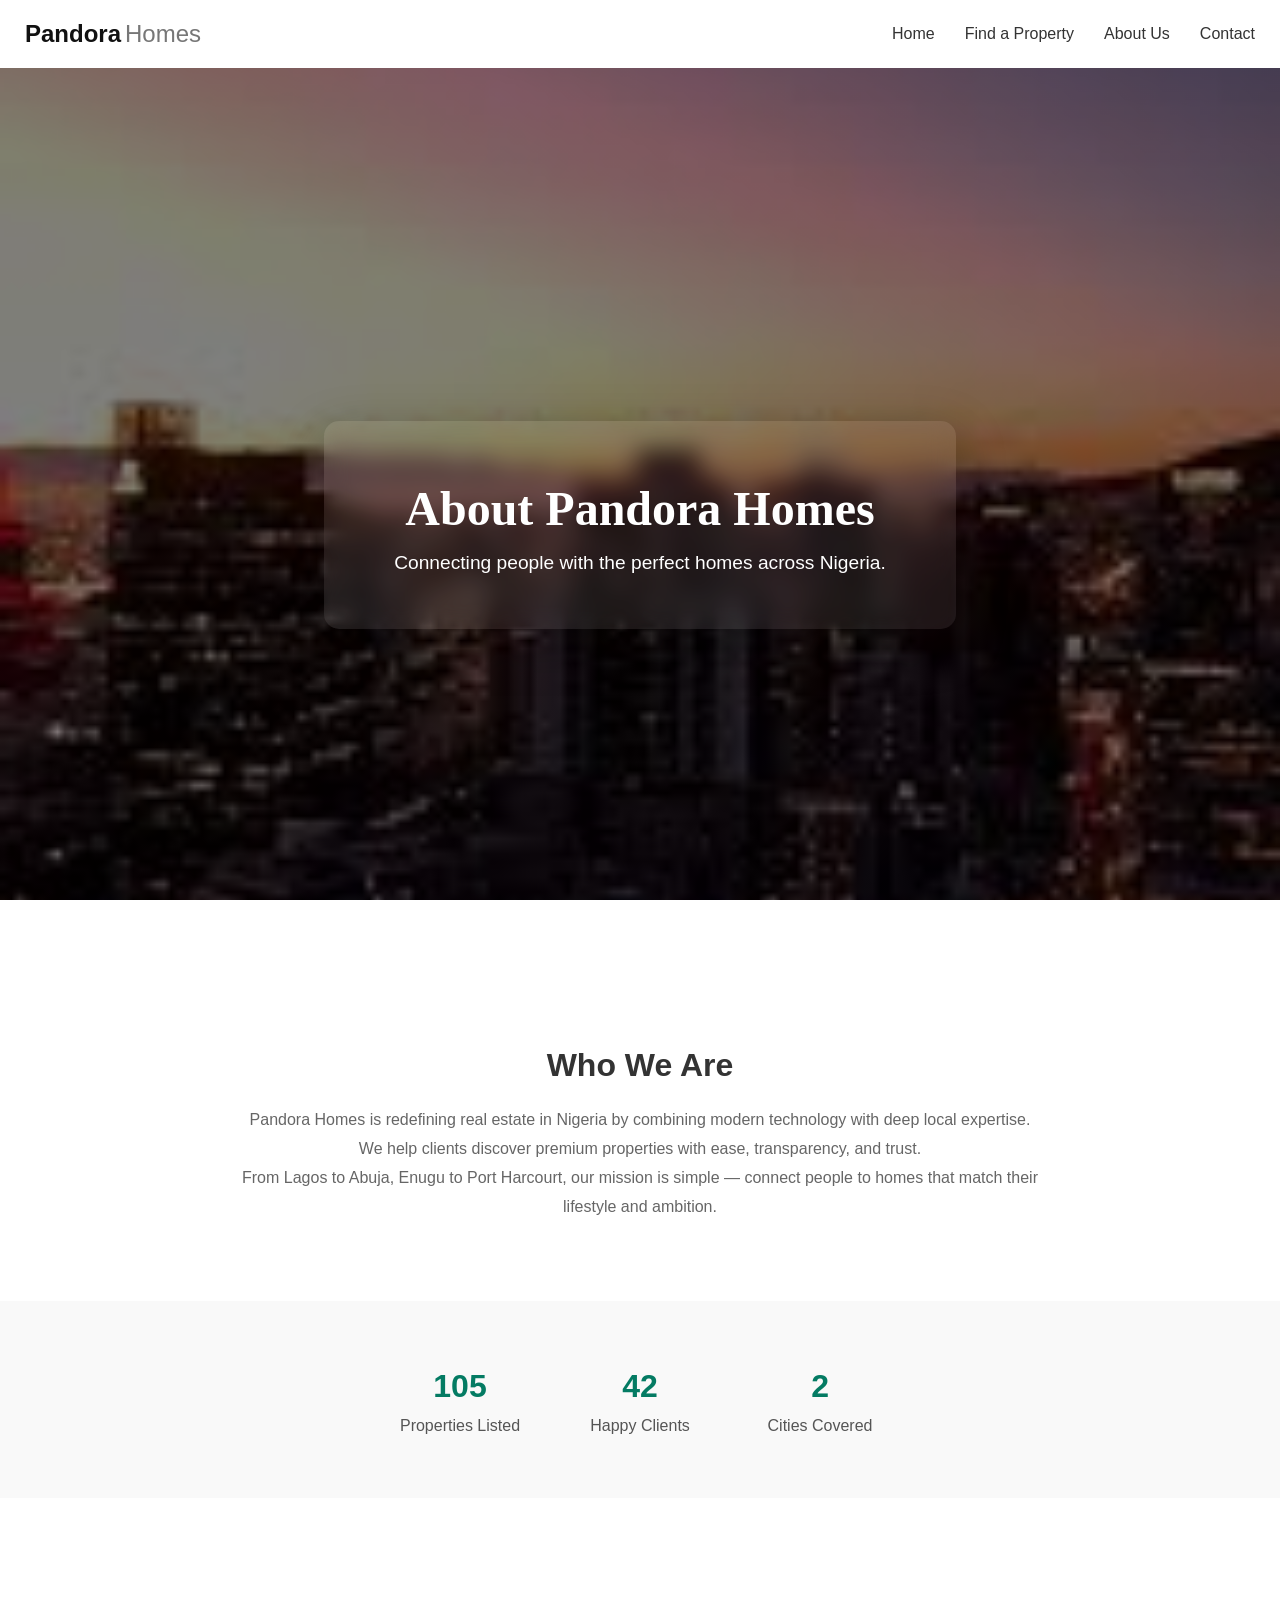
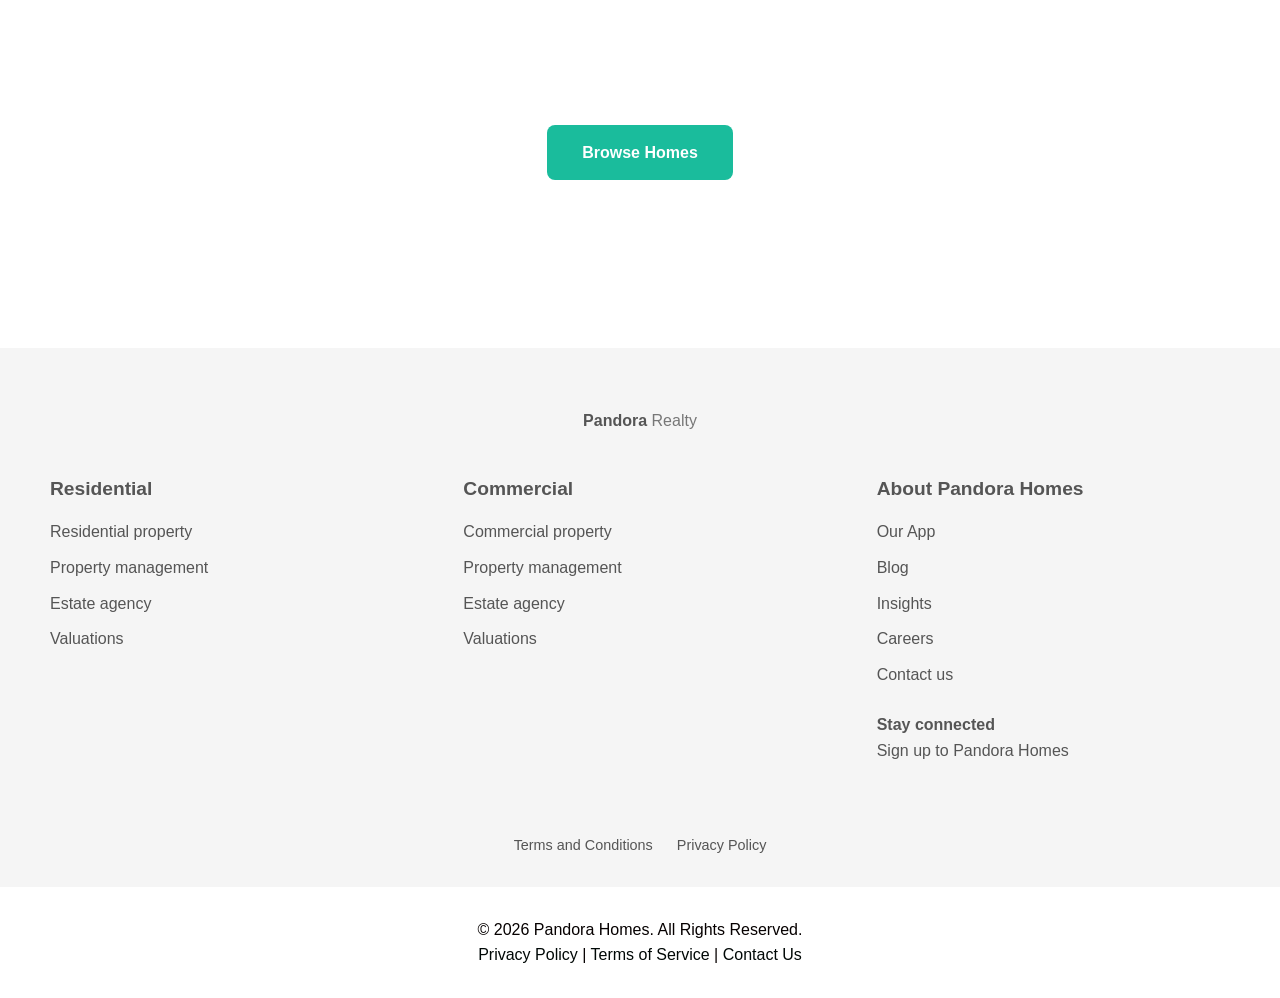
==== commit f20f9105: "fixed hef links" ====
--- a/about.html
+++ b/about.html
@@ -177,9 +177,8 @@
 
     <!-- Bottom Links -->
     <div class="footer-links">
-        <a href="#">Terms and Conditions</a>
-        <a href="#">Privacy Policy</a>
-        <a href="#">Cookie Policy</a>
+        <a href="terms.html">Terms and Conditions</a>
+        <a href="privacy.html">Privacy Policy</a>
     </div>
 
 </section>
@@ -188,8 +187,8 @@
 <footer>
     <p>&copy; 2026 Pandora Homes. All Rights Reserved.</p>
     <p>
-        <a href="#">Privacy Policy</a> | 
-        <a href="#">Terms of Service</a> | 
+        <a href="privacy.html">Privacy Policy</a> | 
+        <a href="terms.html">Terms of Service</a> |
         <a href="contact.html">Contact Us</a> </p>
 </footer>
 
--- a/style.css
+++ b/style.css
@@ -76,7 +76,7 @@
     padding: 50px 20px 20px; /* FIXED: combines top + side padding */
 
     background: linear-gradient(rgba(0,0,0,0.55), rgba(0,0,0,0.55)),
-    url("images/hero.jpg");
+    url("images/hero.webp");
 
     background-size: cover;
     background-position: center;
@@ -2419,4 +2419,12 @@
     opacity: 0; /* Ensures it stays invisible during the 1s wait */
     animation: fadeInUp 1.8s ease-out forwards; /* Increased to 1.2s for "slowly appears" */
     animation-delay: 0.4s; /* This creates the 1-second pause after load */
+}
+/* This targets mobile devices */
+@media (max-width: 768px) {
+  .hero {
+    background-attachment: scroll !important;
+    background-size: cover;
+    background-position: center;
+  }
 }
